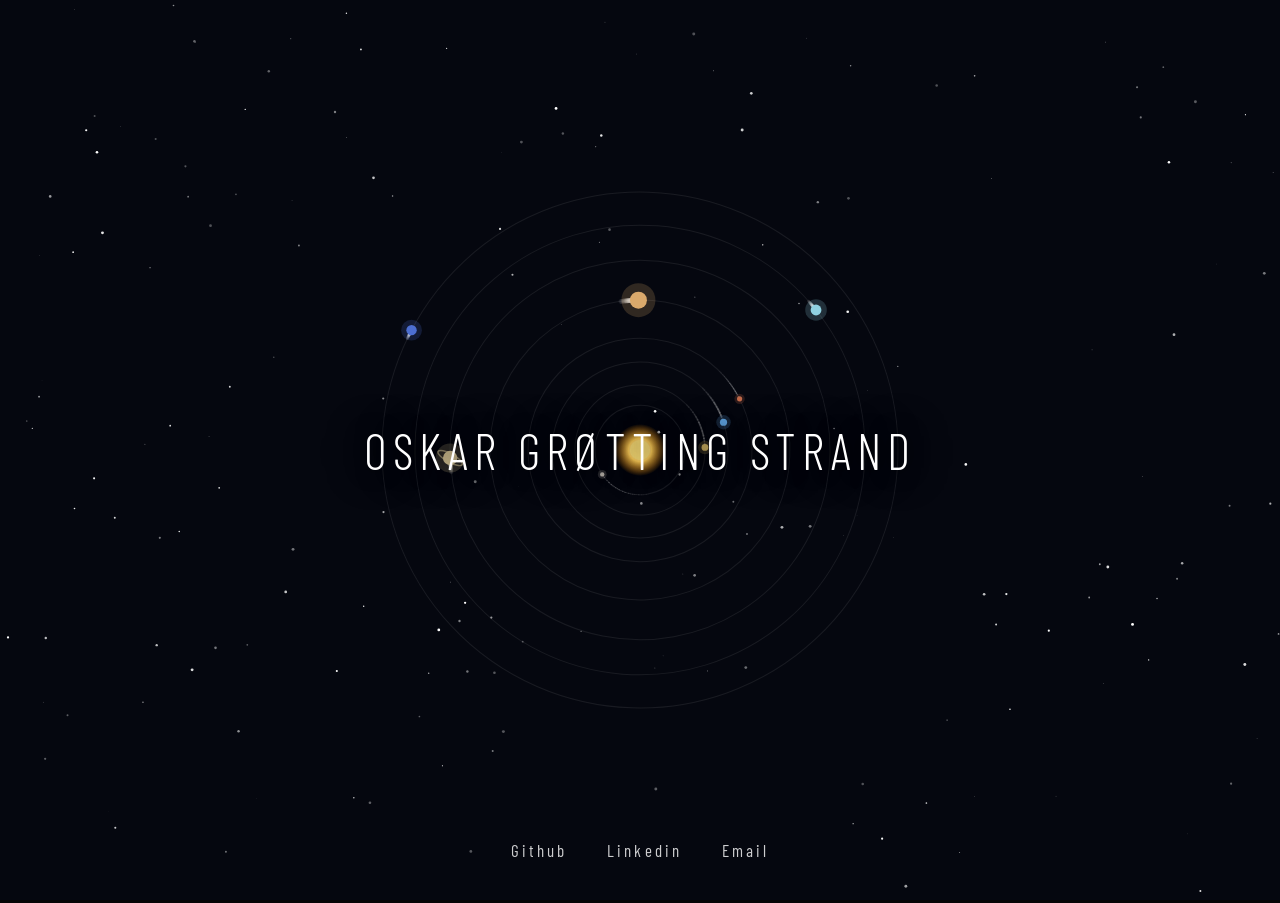
==== index.html @ 76e01a98 "First Edition Update Added main javascript file with index.html and a style.css" ====
<!DOCTYPE html>
<html lang="en">
  <head>
    <meta charset="UTF-8" />
    <meta name="viewport" content="width=device-width, initial-scale=1.0" />
    <title>Oskar Grøtting Strand</title>
    <link rel="icon" type="image/svg" href="favicon.svg">
    <link rel="stylesheet" href="style.css">
  </head>
  <body>
    <canvas id="solar-system-bg"></canvas>
    <div class="centered-name">OSKAR GRØTTING STRAND</div>

    <div class="bottom-nav">
        <a href="https://github.com/Oskar-Strand">Github</a>
        <a href="https://www.linkedin.com/in/oskar-grotting-strand/">Linkedin</a>
        <a href="mailto:oskargrottingstrand@gmail.com">Email</a>
    </div>

    <script src="main.js"></script>
  </body>
  

</html>
---- style.css ----
@import url('https://fonts.googleapis.com/css2?family=Barlow+Condensed:wght@300;400;500;600;700&display=swap');

body {
    margin: 0;
    padding: 0;
    overflow: hidden;
    background-color: #050505;
    font-family: 'Barlow Condensed', sans-serif;
    color: white;
}

.centered-name {
    color: #ffffff;
    position: absolute;
    top: 50%;
    left: 50%;
    transform: translate(-50%, -50%);
    z-index: 2;
    font-weight: 300;
    font-size: clamp(20px, 4.5vw, 50px);
    letter-spacing: 0.12em;
    text-align: center;
    pointer-events: none; /* Let clicks pass through to canvas if needed */
    white-space: nowrap;
    text-shadow: 0 0 20px rgba(0,0,0,0.9), 0 0 40px rgba(0,0,0,0.9);
    
}

.bottom-nav {
    position: absolute;
    bottom: 40px;
    left: 0;
    width: 100%;
    display: flex;
    justify-content: center;
    gap: 40px;
    z-index: 2;
}

.bottom-nav a {
    color: white;
    text-decoration: none;
    font-size: 17px;
    letter-spacing: 0.18em;
    font-weight: 400;
    opacity: 0.8;
    transition: opacity 0.2s ease;
}

.bottom-nav a:hover {
    opacity: 1;
}
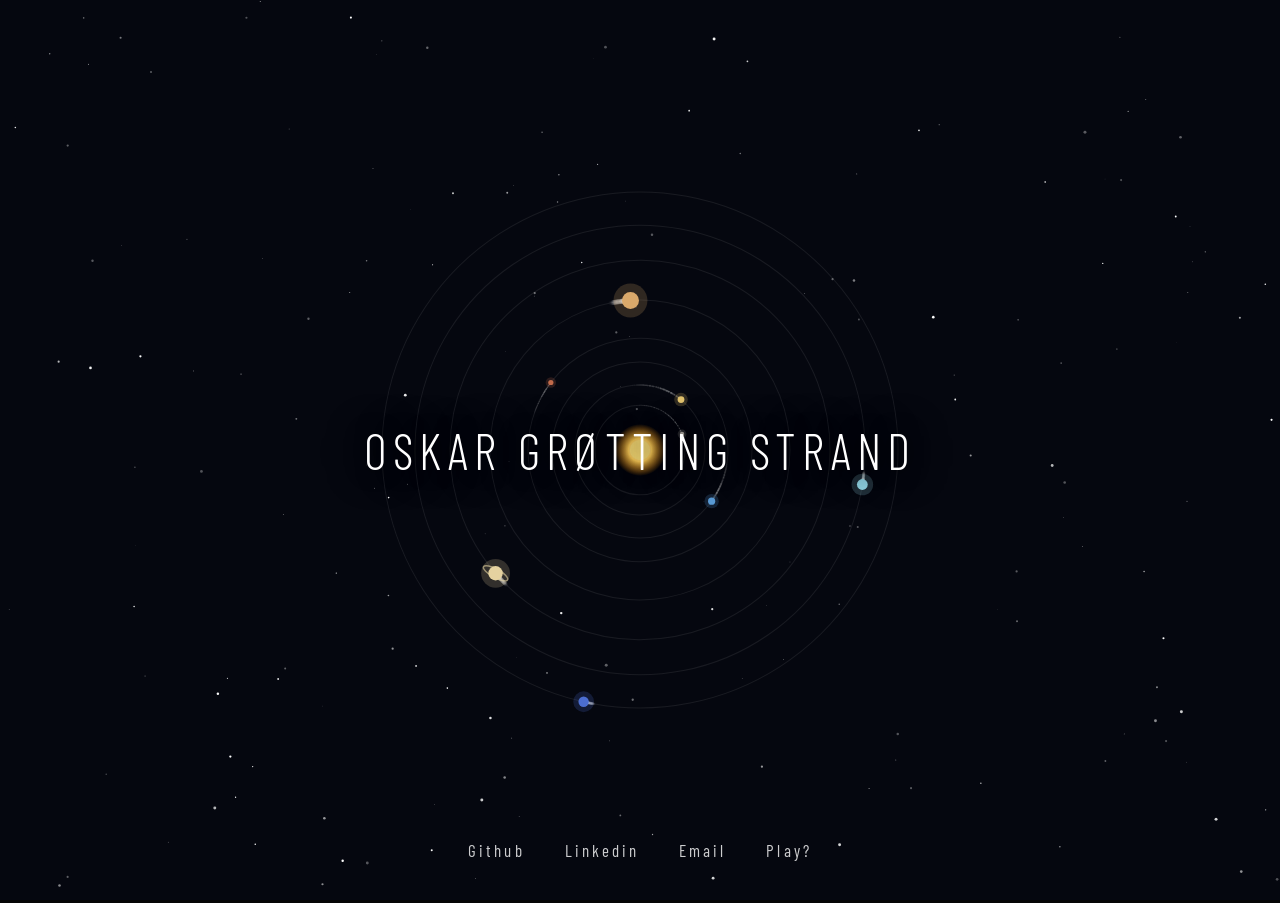
==== commit 70a9b23d: "Game update Added small game to portfolio" ====
--- a/index.html
+++ b/index.html
@@ -15,6 +15,7 @@
         <a href="https://github.com/Oskar-Strand">Github</a>
         <a href="https://www.linkedin.com/in/oskar-grotting-strand/">Linkedin</a>
         <a href="mailto:oskargrottingstrand@gmail.com">Email</a>
+        <a href="game.html">Play?</a>
     </div>
 
     <script src="main.js"></script>
